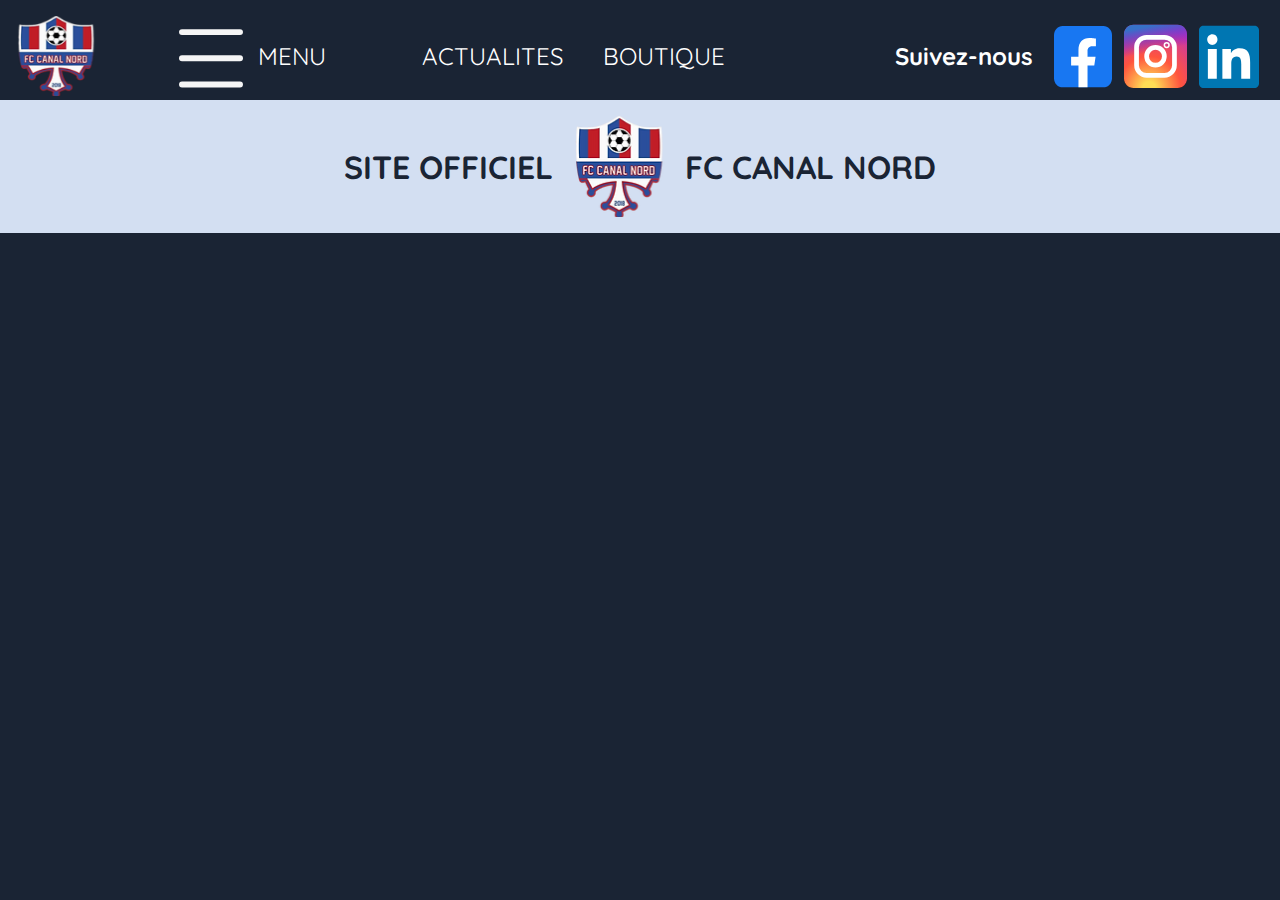
==== index.html @ 710f87f8 "page index" ====
<!DOCTYPE html>
<html lang="fr">
<head>
    <meta charset="UTF-8">
    <meta name="viewport" content="width=device-width, initial-scale=1.0">
    <title>FCCN</title>
    <link rel="stylesheet" href="style.css">
    <script src="./script.js" async></script>

    <!--liens police d'écriture-->
    <link rel="preconnect" href="https://fonts.googleapis.com">
    <link rel="preconnect" href="https://fonts.gstatic.com" crossorigin>
    <link href="https://fonts.googleapis.com/css2?family=Poppins:wght@200&family=Quicksand:wght@700&display=swap" rel="stylesheet">
</head>

<body>
    <header id="header">
        
            <div id="logo">
                <img src="images/logo.png" alt="logo" height="80px" width="80px">
            </div>

            <div class="burger">
                <!--icone burger-->
                <svg xmlns="http://www.w3.org/2000/svg" width="64" height="59" viewBox="0 0 64 59" fill="none">
                    <path d="M61 3.10204H3" stroke="#F5F5F5" stroke-width="5.9421" stroke-linecap="round"/>
                    <path d="M61 29.2917H3" stroke="#F5F5F5" stroke-width="5.9421" stroke-linecap="round"/>
                    <path d="M61 55.4814H3" stroke="#F5F5F5" stroke-width="5.9421" stroke-linecap="round"/>
                </svg>
            </div>
                
            <a id="menu" href="#">MENU</a>

            <a id="actualites" href="#">ACTUALITES</a>
            <a id="boutique" href="#">BOUTIQUE</a>

            
            <h2>Suivez-nous</h2>
                
                <div class="socialMedia">
                    <!--icone facebook-->
                    
                    <svg class="facebook" xmlns="http://www.w3.org/2000/svg" width="58" height="62" viewBox="0 0 58 62" fill="none">
                        <path d="M49.3 0H8.7C3.89512 0 0 4.12038 0 9.20312V52.151C0 57.2338 3.89512 61.3541 8.7 61.3541H49.3C54.1049 61.3541 58 57.2338 58 52.151V9.20312C58 4.12038 54.1049 0 49.3 0Z" fill="#1877F2"/>
                        <path d="M40.2828 39.5447L41.5742 30.6771H33.5312V24.9251C33.5312 22.5045 34.6527 20.1318 38.2551 20.1318H41.9141V12.5824C41.9141 12.5824 38.5949 11.9832 35.423 11.9832C28.7961 11.9832 24.4688 16.2253 24.4688 23.9185V30.6771H17.1055V39.5447H24.4688V61.3541H33.5312V39.5447H40.2828Z" fill="white"/>
                    </svg>
                    
                    <!--icone instagram-->
                    <svg class="instagram" xmlns="http://www.w3.org/2000/svg" width="63" height="64" viewBox="0 0 63 64" fill="none">
                        <path d="M53.55 0.645859H9.45C4.23091 0.645859 0 4.90055 0 10.149V54.4969C0 59.7453 4.23091 64 9.45 64H53.55C58.7691 64 63 59.7453 63 54.4969V10.149C63 4.90055 58.7691 0.645859 53.55 0.645859Z" fill="black"/>
                        <path d="M53.55 0.645859H9.45C4.23091 0.645859 0 4.90055 0 10.149V54.4969C0 59.7453 4.23091 64 9.45 64H53.55C58.7691 64 63 59.7453 63 54.4969V10.149C63 4.90055 58.7691 0.645859 53.55 0.645859Z" fill="url(#paint0_radial_194_64)"/>
                        <path d="M53.55 0.645859H9.45C4.23091 0.645859 0 4.90055 0 10.149V54.4969C0 59.7453 4.23091 64 9.45 64H53.55C58.7691 64 63 59.7453 63 54.4969V10.149C63 4.90055 58.7691 0.645859 53.55 0.645859Z" fill="url(#paint1_linear_194_64)"/>
                        <path d="M40.4824 13.2672H22.5176C17.0131 13.2672 12.5508 17.7546 12.5508 23.29V41.3558C12.5508 46.8913 17.0131 51.3787 22.5176 51.3787H40.4824C45.9869 51.3787 50.4492 46.8913 50.4492 41.3558V23.29C50.4492 17.7546 45.9869 13.2672 40.4824 13.2672Z" stroke="white" stroke-width="4.73137"/>
                        <path d="M31.4998 41.2321C36.3927 41.2321 40.3591 37.2433 40.3591 32.3229C40.3591 27.4025 36.3927 23.4138 31.4998 23.4138C26.6069 23.4138 22.6404 27.4025 22.6404 32.3229C22.6404 37.2433 26.6069 41.2321 31.4998 41.2321Z" stroke="white" stroke-width="4.73137"/>
                        <path d="M42.697 21.8045C43.1048 21.8045 43.4353 21.4722 43.4353 21.0621C43.4353 20.6521 43.1048 20.3197 42.697 20.3197C42.2893 20.3197 41.9587 20.6521 41.9587 21.0621C41.9587 21.4722 42.2893 21.8045 42.697 21.8045Z" stroke="white" stroke-width="4.73137"/>
                        <defs>
                        <radialGradient id="paint0_radial_194_64" cx="0" cy="0" r="1" gradientUnits="userSpaceOnUse" gradientTransform="translate(25.2 64) scale(63 63.3541)">
                            <stop offset="0.1" stop-color="#FFDD55"/>
                            <stop offset="0.5" stop-color="#FF543E"/>
                            <stop offset="1" stop-color="#C837AB"/>
                        </radialGradient>
                        <linearGradient id="paint1_linear_194_64" x1="0" y1="0.645859" x2="12.7365" y2="63.9725" gradientUnits="userSpaceOnUse">
                            <stop offset="0.1" stop-color="#3771C8"/>
                            <stop offset="0.5" stop-color="#6600FF" stop-opacity="0"/>
                        </linearGradient>
                        </defs>
                    </svg>
                    <!--icone linkedin-->
                    <svg class="linkedin" xmlns="http://www.w3.org/2000/svg" width="60" height="63" viewBox="0 0 60 63" fill="none">
                        <path d="M55.5738 0.646095H4.42623C3.26573 0.633821 2.14794 1.10048 1.31813 1.94368C0.488316 2.78688 0.0142678 3.93774 0 5.14374V58.5123C0.0168481 59.7166 0.49203 60.8648 1.32156 61.7058C2.15109 62.5468 3.26741 63.0121 4.42623 62.9998H55.5738C56.7343 63.0093 57.8514 62.5411 58.6808 61.6974C59.5101 60.8536 59.9844 59.703 60 58.497V5.1284C59.9793 3.92594 59.5028 2.78057 58.6739 1.94124C57.8451 1.10191 56.731 0.636475 55.5738 0.646095Z" fill="#0076B2"/>
                        <path d="M8.88203 24.0187H17.7886V53.8003H8.88203V24.0187ZM13.3378 9.19694C14.3593 9.19694 15.3579 9.51181 16.2072 10.1017C17.0565 10.6916 17.7184 11.5301 18.1091 12.511C18.4998 13.4918 18.6018 14.5711 18.4021 15.6123C18.2025 16.6534 17.7102 17.6096 16.9875 18.3599C16.2648 19.1103 15.3442 19.621 14.3422 19.8275C13.3402 20.0339 12.3017 19.9269 11.3582 19.52C10.4147 19.113 9.60855 18.4244 9.04172 17.5412C8.47489 16.658 8.17286 15.6199 8.17383 14.5583C8.17513 13.1359 8.71976 11.7723 9.68805 10.7669C10.6563 9.76163 11.9691 9.19694 13.3378 9.19694Z" fill="white"/>
                        <path d="M23.3752 24.0187H31.9129V28.1075H32.031C33.2211 25.7667 36.1228 23.2981 40.4556 23.2981C49.4752 23.2776 51.1474 29.4466 51.1474 37.4452V53.8003H42.2408V39.3107C42.2408 35.8608 42.1818 31.4194 37.613 31.4194C33.0441 31.4194 32.267 35.181 32.267 39.0858V53.8003H23.3752V24.0187Z" fill="white"/>
                    </svg>
                </div>
        
    </header>

    <section class="banniere">
        <h1>SITE OFFICIEL</h1>
        <img src="images/logo.png" alt="logo">
        <h1>FC CANAL NORD</h1>
    </section>
    <!-- <section>
        <div class="banniere">
            <h2>SITE OFFICIEL</h2>
            <img src="images/logo.png" alt="logo">
            <h2>FC CANAL NORD</h2>
        </div>
    </section>

    <main>
        <section class="carrousel">
            <img src="images/carrousel.png" alt="carrousel">
        </section>

        <p>
            Lorem, ipsum dolor sit amet consectetur adipisicing elit. Necessitatibus optio illo animi similique neque magni ut atque qui illum unde harum, in explicabo sequi quae assumenda quibusdam iure ea suscipit? Lorem ipsum dolor, sit amet consectetur adipisicing elit. Quae explicabo aspernatur numquam hic perspiciatis possimus dolore dolorum excepturi, rerum deserunt labore illum fugit quis eum, officiis praesentium adipisci? Praesentium, dolores!
        </p>

    </main>

    <section class="sponsor">
        <img src="images/sponsor.png" alt="logo sponsor">
        <img src="images/sponsor2.png" alt="logo sponsor">
        <img src="images/sponsor3.png" alt="logo sponsor">
    </section>
    
    <footer id="footer">
        <ul>
            <li>Contact</li>
            <li>Mentions légales</li>
            <li>Documents officiels</li>
            <li>Gestion des cookies</li>
        </ul>

    </footer> -->
</body>
</html>
---- style.css ----
body{
    display: grid;
    margin: 0;
    padding: 0;
    background-color: #1a2434;
    font-family: Quicksand;
    color: white;
    width: 100pw;
    height: 100pw;

}

/* Mise en page header*/
header{
    display: grid;
    grid-template-rows: auto;
    grid-template-columns: 33vw 33vw 33vw;
}

.socialMedia{
    grid-column: 3;
    grid-row :1;
    justify-self: end;
    padding-top: 15px;
    padding-right: 8px;
    align-self: center;
}

.facebook, .instagram{
    margin-right: 8px;
}

h2{
    grid-column: 3;
    grid-row: 1;
    align-self: center;
    padding-left: 50px;
    padding-top: 0.5em;
}

#logo{
    grid-column: 1;
    grid-row: 1;
    margin-top: 1em;
    margin-left: 1em;
    
}

.burger{
    grid-column: 1;
    grid-row: 1;
    justify-self: center;
    align-self: center;
    margin-top: 20px;
}

#actualites, #boutique{
    grid-column: 2;
    grid-row: 1;
}

#menu{
    grid-column: 1;
    grid-row: 1;
    justify-self: end;
    align-self: center;
    margin-right: 4em;
    padding-top: 0.5em;
}

a{
    font-size: 1.5em;
    color: white;
    text-decoration: none;
}

#actualites{
    justify-self: start;
    align-self: center;
    padding-top: 0.5em;
}

#boutique{
    justify-self: center;
    align-self: center;
    padding-top: 0.5em;
    padding-left: 2.5em;
}

a:hover{
    text-decoration: underline;
}

.banniere{
    display: flex;
   background-color: #D3DFF2;
   color: #1a2434;
   justify-content: center;
   padding: 1em;
   align-items: center;
   gap: 20px;
}
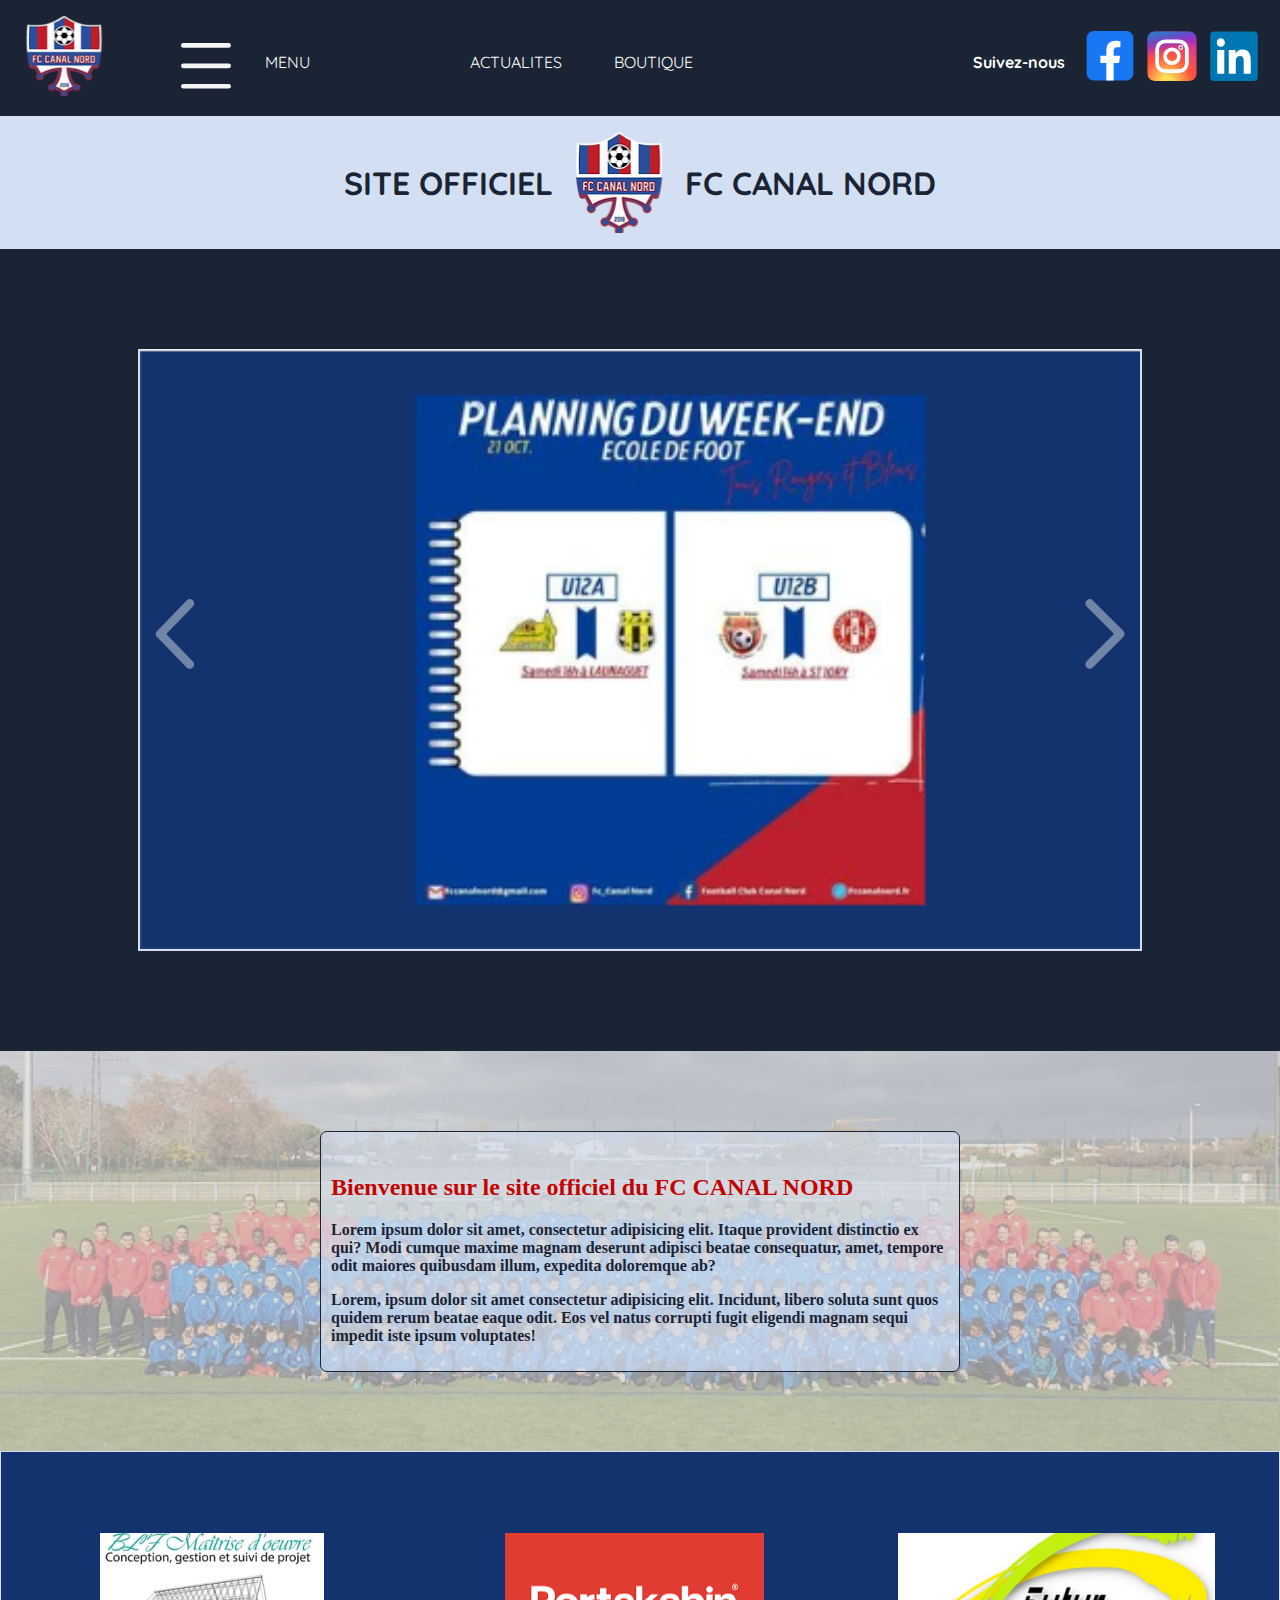
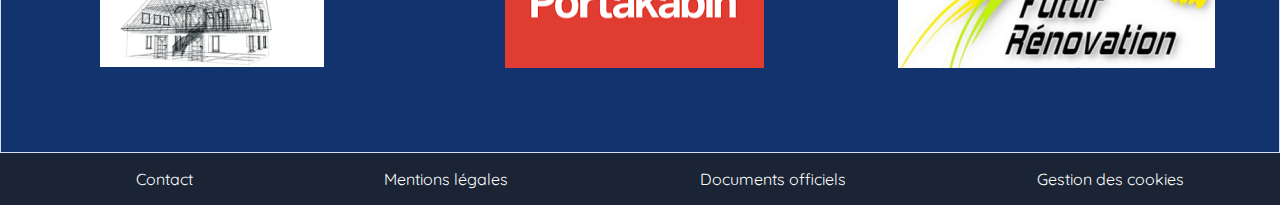
==== commit 85354861: "code front JS" ====
--- a/index.html
+++ b/index.html
@@ -22,31 +22,70 @@
 
             <div class="burger">
                 <!--icone burger-->
-                <svg xmlns="http://www.w3.org/2000/svg" width="64" height="59" viewBox="0 0 64 59" fill="none">
-                    <path d="M61 3.10204H3" stroke="#F5F5F5" stroke-width="5.9421" stroke-linecap="round"/>
-                    <path d="M61 29.2917H3" stroke="#F5F5F5" stroke-width="5.9421" stroke-linecap="round"/>
-                    <path d="M61 55.4814H3" stroke="#F5F5F5" stroke-width="5.9421" stroke-linecap="round"/>
-                </svg>
+                <label class="menu-label" for="menu-cb">
+                    <svg xmlns="http://www.w3.org/2000/svg" width="50" height="50" viewBox="0 0 64 59" fill="none">
+                        <path d="M61 3.10204H3" stroke="#F5F5F5" stroke-width="5.9421" stroke-linecap="round"/>
+                        <path d="M61 29.2917H3" stroke="#F5F5F5" stroke-width="5.9421" stroke-linecap="round"/>
+                        <path d="M61 55.4814H3" stroke="#F5F5F5" stroke-width="5.9421" stroke-linecap="round"/>
+                    </svg>
+                </label>
+                <input id="menu-cb" class="menu-cb" type="checkbox">
+            
+                <nav class="menu-nav">
+                    <button id="bt"><svg xmlns="http://www.w3.org/2000/svg" width="40" height="40" viewBox="0 0 206 206" fill="none">
+                        <path d="M13 13L192.837 192.837M13 192.837L192.837 13" stroke="#1A2434" stroke-width="25.691" stroke-linecap="round" stroke-linejoin="round"/>
+                        </svg></button>
+                    <div class="club">
+                        <ul>
+                            <li class="menu-item">LE CLUB</li>
+                            <li class="menu-item"><a class="menu-link" href="#">A propos</a></li>
+                            <li class="menu-item"><a class="menu-link" href="#">Comité directeur</a></li>
+                            <li class="menu-item"><a class="menu-link" href="#">Nos partenaires</a></li>
+                            <li class="menu-item"><a class="menu-link" href="#">Devenir partenaire</a></li>
+                        </ul>
+                    </div>
+                    <div class="equipes">
+                        <ul>
+                            <li class="menu-item">LES EQUIPES</li>
+                            <li class="menu-item"><a class="menu-link" href="#">Ecole de Football</a></li>
+                            <li class="menu-item"><a class="menu-link" href="#">Pré-Formation</a></li>
+                            <li class="menu-item"><a class="menu-link" href="#">Séniors</a></li>
+                            <li class="menu-item"><a class="menu-link" href="#">Féminines</a></li>
+                        </ul>
+                    </div>
+                    <div class="infos">
+                        <ul>
+                            <li class="menu-item">INFOS PRATIQUES</li>
+                            <li class="menu-item"><a class="menu-link" href="#">Tarifs des licences</a></li>
+                            <li class="menu-item"><a class="menu-link" href="#">Planning des entraînements</a></li>
+                            <li class="menu-item"><a class="menu-link" href="#">Contact</a></li>
+                            <li class="menu-item"><a class="menu-link" href="#">Demande d'essai</a></li>
+                        </ul>
+                    </div>
+            
+                </nav>        
             </div>
+
+           
                 
             <a id="menu" href="#">MENU</a>
 
             <a id="actualites" href="#">ACTUALITES</a>
-            <a id="boutique" href="#">BOUTIQUE</a>
+            <a id="boutique" href="https://app.grinta.eu/fc-canal-nord-1/products?collection=official">BOUTIQUE</a>
 
             
             <h2>Suivez-nous</h2>
                 
                 <div class="socialMedia">
                     <!--icone facebook-->
-                    
-                    <svg class="facebook" xmlns="http://www.w3.org/2000/svg" width="58" height="62" viewBox="0 0 58 62" fill="none">
+                    <a href="https://www.facebook.com/people/Football-Club-Canal-Nord/100057223128364/"><svg class="facebook" xmlns="http://www.w3.org/2000/svg" width="50" height="50" viewBox="0 0 58 62" fill="none">
                         <path d="M49.3 0H8.7C3.89512 0 0 4.12038 0 9.20312V52.151C0 57.2338 3.89512 61.3541 8.7 61.3541H49.3C54.1049 61.3541 58 57.2338 58 52.151V9.20312C58 4.12038 54.1049 0 49.3 0Z" fill="#1877F2"/>
                         <path d="M40.2828 39.5447L41.5742 30.6771H33.5312V24.9251C33.5312 22.5045 34.6527 20.1318 38.2551 20.1318H41.9141V12.5824C41.9141 12.5824 38.5949 11.9832 35.423 11.9832C28.7961 11.9832 24.4688 16.2253 24.4688 23.9185V30.6771H17.1055V39.5447H24.4688V61.3541H33.5312V39.5447H40.2828Z" fill="white"/>
                     </svg>
+                    </a>
                     
                     <!--icone instagram-->
-                    <svg class="instagram" xmlns="http://www.w3.org/2000/svg" width="63" height="64" viewBox="0 0 63 64" fill="none">
+                    <a href="https://www.instagram.com/fc_canalnord/"><svg class="instagram" xmlns="http://www.w3.org/2000/svg" width="50" height="50" viewBox="0 0 63 64" fill="none">
                         <path d="M53.55 0.645859H9.45C4.23091 0.645859 0 4.90055 0 10.149V54.4969C0 59.7453 4.23091 64 9.45 64H53.55C58.7691 64 63 59.7453 63 54.4969V10.149C63 4.90055 58.7691 0.645859 53.55 0.645859Z" fill="black"/>
                         <path d="M53.55 0.645859H9.45C4.23091 0.645859 0 4.90055 0 10.149V54.4969C0 59.7453 4.23091 64 9.45 64H53.55C58.7691 64 63 59.7453 63 54.4969V10.149C63 4.90055 58.7691 0.645859 53.55 0.645859Z" fill="url(#paint0_radial_194_64)"/>
                         <path d="M53.55 0.645859H9.45C4.23091 0.645859 0 4.90055 0 10.149V54.4969C0 59.7453 4.23091 64 9.45 64H53.55C58.7691 64 63 59.7453 63 54.4969V10.149C63 4.90055 58.7691 0.645859 53.55 0.645859Z" fill="url(#paint1_linear_194_64)"/>
@@ -65,14 +104,17 @@
                         </linearGradient>
                         </defs>
                     </svg>
+                    </a>
                     <!--icone linkedin-->
-                    <svg class="linkedin" xmlns="http://www.w3.org/2000/svg" width="60" height="63" viewBox="0 0 60 63" fill="none">
+                    <a href="https://www.linkedin.com/company/footballclubcanalnord/about/"><svg class="linkedin" xmlns="http://www.w3.org/2000/svg" width="50" height="50" viewBox="0 0 60 63" fill="none">
                         <path d="M55.5738 0.646095H4.42623C3.26573 0.633821 2.14794 1.10048 1.31813 1.94368C0.488316 2.78688 0.0142678 3.93774 0 5.14374V58.5123C0.0168481 59.7166 0.49203 60.8648 1.32156 61.7058C2.15109 62.5468 3.26741 63.0121 4.42623 62.9998H55.5738C56.7343 63.0093 57.8514 62.5411 58.6808 61.6974C59.5101 60.8536 59.9844 59.703 60 58.497V5.1284C59.9793 3.92594 59.5028 2.78057 58.6739 1.94124C57.8451 1.10191 56.731 0.636475 55.5738 0.646095Z" fill="#0076B2"/>
                         <path d="M8.88203 24.0187H17.7886V53.8003H8.88203V24.0187ZM13.3378 9.19694C14.3593 9.19694 15.3579 9.51181 16.2072 10.1017C17.0565 10.6916 17.7184 11.5301 18.1091 12.511C18.4998 13.4918 18.6018 14.5711 18.4021 15.6123C18.2025 16.6534 17.7102 17.6096 16.9875 18.3599C16.2648 19.1103 15.3442 19.621 14.3422 19.8275C13.3402 20.0339 12.3017 19.9269 11.3582 19.52C10.4147 19.113 9.60855 18.4244 9.04172 17.5412C8.47489 16.658 8.17286 15.6199 8.17383 14.5583C8.17513 13.1359 8.71976 11.7723 9.68805 10.7669C10.6563 9.76163 11.9691 9.19694 13.3378 9.19694Z" fill="white"/>
                         <path d="M23.3752 24.0187H31.9129V28.1075H32.031C33.2211 25.7667 36.1228 23.2981 40.4556 23.2981C49.4752 23.2776 51.1474 29.4466 51.1474 37.4452V53.8003H42.2408V39.3107C42.2408 35.8608 42.1818 31.4194 37.613 31.4194C33.0441 31.4194 32.267 35.181 32.267 39.0858V53.8003H23.3752V24.0187Z" fill="white"/>
                     </svg>
-                </div>
-        
+                    </a>
+                </div>   
+                
+                
     </header>
 
     <section class="banniere">
@@ -80,39 +122,64 @@
         <img src="images/logo.png" alt="logo">
         <h1>FC CANAL NORD</h1>
     </section>
-    <!-- <section>
-        <div class="banniere">
-            <h2>SITE OFFICIEL</h2>
-            <img src="images/logo.png" alt="logo">
-            <h2>FC CANAL NORD</h2>
-        </div>
-    </section>
 
     <main>
-        <section class="carrousel">
-            <img src="images/carrousel.png" alt="carrousel">
+        <div id="carrousel">
+            <div id="container">
+
+            </div>
+
+            <svg class="bouton" id="droit" xmlns="http://www.w3.org/2000/svg" width="70" height="70" viewBox="0 0 159 282" fill="none">
+                <path d="M18 18L140.779 140.779L18 263.559" stroke="#fff" stroke-width="35.0799" stroke-linecap="round" stroke-linejoin="round"/>
+            </svg>
+            <svg class="bouton" id="gauche" xmlns="http://www.w3.org/2000/svg" width="70" height="70" viewBox="0 0 155 282" fill="none">
+                <path d="M137 18L18 140.779L137 263.559" stroke="#fff" stroke-width="35.0799" stroke-linecap="round" stroke-linejoin="round"/>
+            </svg>
+
+        </div>
+
+        <section class="fond">
+            <div id="presentation">
+                <div class="presentation">
+                    <h2 class="titre">Bienvenue sur le site officiel du FC CANAL NORD</h2>
+                    <p class="texte">Lorem ipsum dolor sit amet, consectetur adipisicing elit. Itaque provident distinctio ex qui? Modi cumque maxime magnam deserunt adipisci beatae consequatur, amet, tempore odit maiores quibusdam illum, expedita doloremque ab?</p> 
+                    <p class="texte">Lorem, ipsum dolor sit amet consectetur adipisicing elit. Incidunt, libero soluta sunt quos quidem rerum beatae eaque odit. Eos vel natus corrupti fugit eligendi magnam sequi impedit iste ipsum voluptates!
+                    </p>
+                </div>
+            </div>
         </section>
 
-        <p>
-            Lorem, ipsum dolor sit amet consectetur adipisicing elit. Necessitatibus optio illo animi similique neque magni ut atque qui illum unde harum, in explicabo sequi quae assumenda quibusdam iure ea suscipit? Lorem ipsum dolor, sit amet consectetur adipisicing elit. Quae explicabo aspernatur numquam hic perspiciatis possimus dolore dolorum excepturi, rerum deserunt labore illum fugit quis eum, officiis praesentium adipisci? Praesentium, dolores!
-        </p>
-
+        
+        
     </main>
 
-    <section class="sponsor">
-        <img src="images/sponsor.png" alt="logo sponsor">
-        <img src="images/sponsor2.png" alt="logo sponsor">
-        <img src="images/sponsor3.png" alt="logo sponsor">
+    <section id="sponsor">
+        <div class="sponsor">
+            <img class="img" src="images/sponsor.png" alt="logo sponsor">
+        </div>
+        <div class="sponsor">
+            <img class="img" src="images/sponsor2.png" alt="logo sponsor">
+        </div>
+        <div class="sponsor">
+            <img class="img" src="images/sponsor3.png" alt="logo sponsor">
+        </div>
+        
     </section>
     
+
+
+    
+
+   
+    
     <footer id="footer">
-        <ul>
-            <li>Contact</li>
-            <li>Mentions légales</li>
-            <li>Documents officiels</li>
-            <li>Gestion des cookies</li>
+        <ul class="footer">
+            <li><a href="#">Contact</a></li>
+            <li><a href="#">Mentions légales</a></li>
+            <li><a href="#">Documents officiels</a></li>
+            <li><a href="#">Gestion des cookies</a></li>
         </ul>
 
-    </footer> -->
+    </footer> 
 </body>
 </html>--- a/style.css
+++ b/style.css
@@ -1,13 +1,10 @@
 body{
-    display: grid;
+    /*display: grid;*/
     margin: 0;
     padding: 0;
     background-color: #1a2434;
     font-family: Quicksand;
     color: white;
-    width: 100pw;
-    height: 100pw;
-
 }
 
 /* Mise en page header*/
@@ -21,7 +18,6 @@
     grid-column: 3;
     grid-row :1;
     justify-self: end;
-    padding-top: 15px;
     padding-right: 8px;
     align-self: center;
 }
@@ -34,15 +30,17 @@
     grid-column: 3;
     grid-row: 1;
     align-self: center;
-    padding-left: 50px;
-    padding-top: 0.5em;
+    padding-left: 8em;
+    padding-top: 0.5em;
+    font-size: 1em;
 }
 
 #logo{
     grid-column: 1;
     grid-row: 1;
     margin-top: 1em;
-    margin-left: 1em;
+    margin-left: 1.5em;
+    padding-bottom: 1em;
     
 }
 
@@ -54,30 +52,49 @@
     margin-top: 20px;
 }
 
+svg{
+    transition: .1s;
+}
+svg:hover{
+    transform: scale(1.2);
+}
+
+.menu-cb{
+    appearance: none;
+}
+
+
+
+#menu{
+    grid-column: 1;
+    grid-row: 1;
+    justify-self: end;
+    align-self: center;
+    margin-right: 7em;
+    padding-top: 0.5em;
+}
+
+a{
+    font-size: 1em;
+    color: white;
+    text-decoration: none;
+    transition: .1s;
+}
+a:hover{
+    text-decoration: underline;
+    transform: scale(1.2);
+}
+
 #actualites, #boutique{
     grid-column: 2;
     grid-row: 1;
 }
 
-#menu{
-    grid-column: 1;
-    grid-row: 1;
-    justify-self: end;
-    align-self: center;
-    margin-right: 4em;
-    padding-top: 0.5em;
-}
-
-a{
-    font-size: 1.5em;
-    color: white;
-    text-decoration: none;
-}
-
 #actualites{
     justify-self: start;
     align-self: center;
     padding-top: 0.5em;
+    padding-left: 3em;
 }
 
 #boutique{
@@ -87,10 +104,58 @@
     padding-left: 2.5em;
 }
 
-a:hover{
-    text-decoration: underline;
-}
-
+/*Mise en page menu-nav*/
+ul{
+    list-style-type: none;
+}
+
+.menu-nav{
+    position: absolute;
+    top: 8em;
+    left: 0;
+    display: flex;
+    justify-content: space-around;
+    background-color:#D3DFF2;
+    color: #1a2434;
+    width: 100%;
+    transform: translateX(100%);
+    z-index: 3;
+}
+.menu-item{
+    padding: 1em;
+    color: #1a2434;
+}
+.menu-link{
+    color: #1a2434;
+}
+li{
+    transition: .1s;
+}
+li:hover{
+    transform: scale(1.1);
+}
+
+.menu-cb:checked ~ .menu-nav{
+    transform: translateX(0);
+    
+}
+
+#bt{
+    display: flex;
+    justify-content: center;
+    width: 40px;
+    height: 40px;
+    background-color: #D3DFF2;
+    border-style: none;
+    transition: .1s;
+    margin-top: 2em;
+}
+#bt:hover{
+    transform: scale(1.5);
+}
+
+
+/* Mise en page bannière*/
 .banniere{
     display: flex;
    background-color: #D3DFF2;
@@ -99,4 +164,126 @@
    padding: 1em;
    align-items: center;
    gap: 20px;
-}
+   
+}
+
+/* Carrousel*/
+main{
+    display: flex;
+    justify-content: center;
+    align-items: center;
+    flex-direction: column;
+    z-index: 2;
+}
+
+#carrousel{
+    width: 1000px;
+    height: 600px;
+    border-left: solid #D3DFF2 2px;
+    border-right: solid #D3DFF2 2px;
+    border-bottom: solid #D3DFF2 2px;
+    margin-top: 100px;
+    position: relative;
+    overflow: hidden;
+}
+
+#container{
+    width: 1000px;
+    height: 600px;
+}
+
+.photo{
+    width: 1000px;
+    height: 600px;
+    margin: 0;
+    display:inline-block; /* Reste sur la même ligne*/
+    background-size: cover;
+}
+
+.bouton{
+    position: absolute;
+    width: 70px;
+    cursor: pointer;
+    top: 250px;
+    
+}
+
+#droit{
+    right: 0;
+    opacity: 0.4;
+}
+#droit:hover{
+    opacity: 1;
+}
+#gauche{
+    opacity: 0.4;
+}
+#gauche:hover{
+    opacity: 1;
+}
+
+/* Mise en page présentation*/
+.fond{
+    display: grid;
+    grid-template-rows: auto;
+    grid-template-columns: 25vw 50vw 25vw;
+    background: url(images/imageFond.png), lightgray 50% / cover no-repeat;
+    margin-top: 100px;
+    /*margin-bottom: 100px;*/
+}
+#presentation{
+    grid-column: 2;
+    grid-row: 1;
+    height: 400px;
+    width: auto;
+    color: #1a2434;
+    font-family: 'Tahoma, Geneva, Verdana, sans-serif'; 
+    font-weight: 700;
+}
+.presentation{
+    background-color: rgba(211, 223, 242, 0.60);
+    padding: 10px;
+    margin-top: 80px;
+    border:solid #1a2434 0.5px ;
+    border-radius: 7px;
+}
+.titre{
+    color: #C30404;
+    font-size: 1.5em;
+    padding-left: 0;
+    
+}
+
+/* Sponsor*/
+#sponsor{
+    display: grid;
+    grid-template-columns: 33vw 33vw 33vw;
+    grid-template-rows: auto;
+    background-color: #13336E;
+    background-size: cover;
+    border: solid #D3DFF2 0.5px;
+    height: 300px;
+    width: auto;
+
+}
+.sponsor{
+    justify-self: center;
+    align-self: center;
+}
+
+/* Footer*/
+#footer{
+    display: grid;
+    grid-template-columns: 100vw;
+    grid-template-rows: auto;  
+    text-align: center;
+    
+}
+
+.footer li{
+    display: inline;
+}
+.footer{
+    display: flex;
+    justify-content: space-around;
+}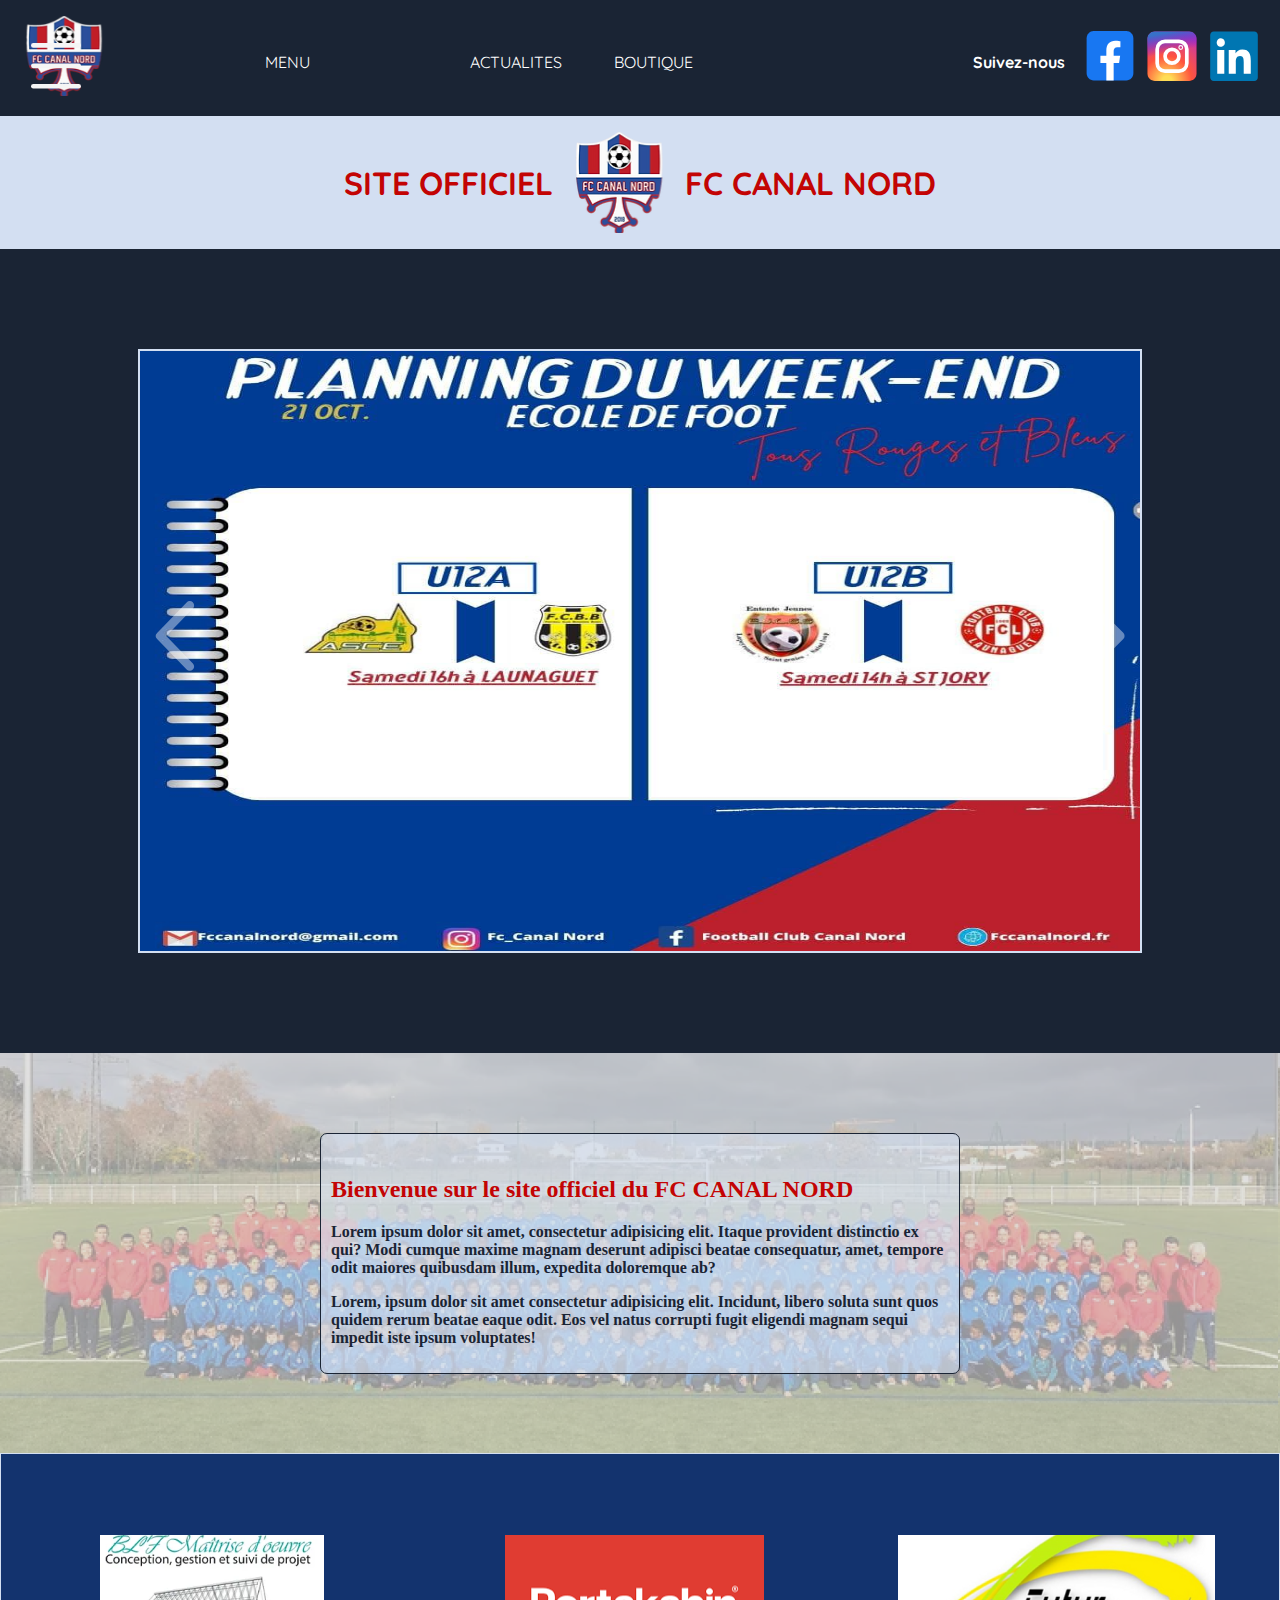
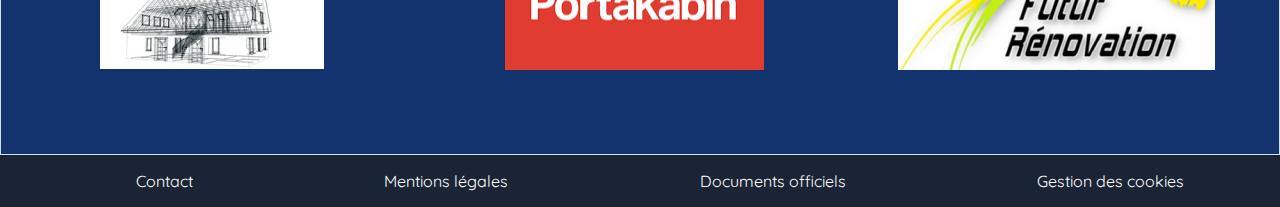
==== commit 6638c468: "formulaire" ====
--- a/index.html
+++ b/index.html
@@ -17,7 +17,7 @@
     <header id="header">
         
             <div id="logo">
-                <img src="images/logo.png" alt="logo" height="80px" width="80px">
+                <img src="images/logo.png" alt="logo" height="80vh" width="80vw">
             </div>
 
             <div class="burger">
@@ -59,21 +59,19 @@
                             <li class="menu-item"><a class="menu-link" href="#">Tarifs des licences</a></li>
                             <li class="menu-item"><a class="menu-link" href="#">Planning des entraînements</a></li>
                             <li class="menu-item"><a class="menu-link" href="#">Contact</a></li>
-                            <li class="menu-item"><a class="menu-link" href="#">Demande d'essai</a></li>
+                            <li class="menu-item"><a class="menu-link" href="demandeEssai.html">Demande d'essai</a></li>
                         </ul>
                     </div>
             
                 </nav>        
             </div>
+        
 
-           
-                
             <a id="menu" href="#">MENU</a>
 
             <a id="actualites" href="#">ACTUALITES</a>
             <a id="boutique" href="https://app.grinta.eu/fc-canal-nord-1/products?collection=official">BOUTIQUE</a>
-
-            
+           
             <h2>Suivez-nous</h2>
                 
                 <div class="socialMedia">
@@ -112,11 +110,10 @@
                         <path d="M23.3752 24.0187H31.9129V28.1075H32.031C33.2211 25.7667 36.1228 23.2981 40.4556 23.2981C49.4752 23.2776 51.1474 29.4466 51.1474 37.4452V53.8003H42.2408V39.3107C42.2408 35.8608 42.1818 31.4194 37.613 31.4194C33.0441 31.4194 32.267 35.181 32.267 39.0858V53.8003H23.3752V24.0187Z" fill="white"/>
                     </svg>
                     </a>
-                </div>   
-                
-                
+                </div>              
     </header>
 
+  
     <section class="banniere">
         <h1>SITE OFFICIEL</h1>
         <img src="images/logo.png" alt="logo">
@@ -164,13 +161,7 @@
             <img class="img" src="images/sponsor3.png" alt="logo sponsor">
         </div>
         
-    </section>
-    
-
-
-    
-
-   
+    </section> 
     
     <footer id="footer">
         <ul class="footer">
--- a/style.css
+++ b/style.css
@@ -12,6 +12,7 @@
     display: grid;
     grid-template-rows: auto;
     grid-template-columns: 33vw 33vw 33vw;
+    z-index: 4000;
 }
 
 .socialMedia{
@@ -42,6 +43,7 @@
     margin-left: 1.5em;
     padding-bottom: 1em;
     
+    
 }
 
 .burger{
@@ -50,6 +52,7 @@
     justify-self: center;
     align-self: center;
     margin-top: 20px;
+    z-index: 4;
 }
 
 svg{
@@ -62,7 +65,9 @@
 .menu-cb{
     appearance: none;
 }
-
+.menu-label{
+    cursor: pointer;
+}
 
 
 #menu{
@@ -118,8 +123,9 @@
     background-color:#D3DFF2;
     color: #1a2434;
     width: 100%;
-    transform: translateX(100%);
-    z-index: 3;
+    transform: translateX(-100vw);
+    /*z-index: 3;*/
+    transition: all 1.5s ease-in-out;
 }
 .menu-item{
     padding: 1em;
@@ -152,6 +158,7 @@
 }
 #bt:hover{
     transform: scale(1.5);
+    cursor: pointer;
 }
 
 
@@ -179,9 +186,7 @@
 #carrousel{
     width: 1000px;
     height: 600px;
-    border-left: solid #D3DFF2 2px;
-    border-right: solid #D3DFF2 2px;
-    border-bottom: solid #D3DFF2 2px;
+    border: solid #D3DFF2 2px;
     margin-top: 100px;
     position: relative;
     overflow: hidden;
@@ -229,7 +234,7 @@
     grid-template-columns: 25vw 50vw 25vw;
     background: url(images/imageFond.png), lightgray 50% / cover no-repeat;
     margin-top: 100px;
-    /*margin-bottom: 100px;*/
+    
 }
 #presentation{
     grid-column: 2;
@@ -286,4 +291,43 @@
 .footer{
     display: flex;
     justify-content: space-around;
+}
+
+/* Demande d'essai*/
+/*.background{
+    margin-top: 20vh;
+    height: 200vh;
+    /*background: url(/images/bg1.png), lightgray 50% / cover no-repeat;
+    background: url(images/bg1.jpg);
+    opacity: 0.5;
+    background-repeat: no-repeat;
+    align-items: center;
+
+}*/
+h1{
+    text-align: center;
+    color: #C30404;
+    font-size: 2 em;
+    grid-column: 2;
+}
+
+#form{
+    display: grid;
+    grid-template-columns: 25vw 50vw 25vw;
+    grid-template-rows: repeat();
+}
+
+p{
+    grid-column: 2;
+    grid-row: 2;
+}
+
+#formulaire{
+    grid-column: 2;
+    grid-row: 3;
+}
+
+input{
+    
+    width: 300px;
 }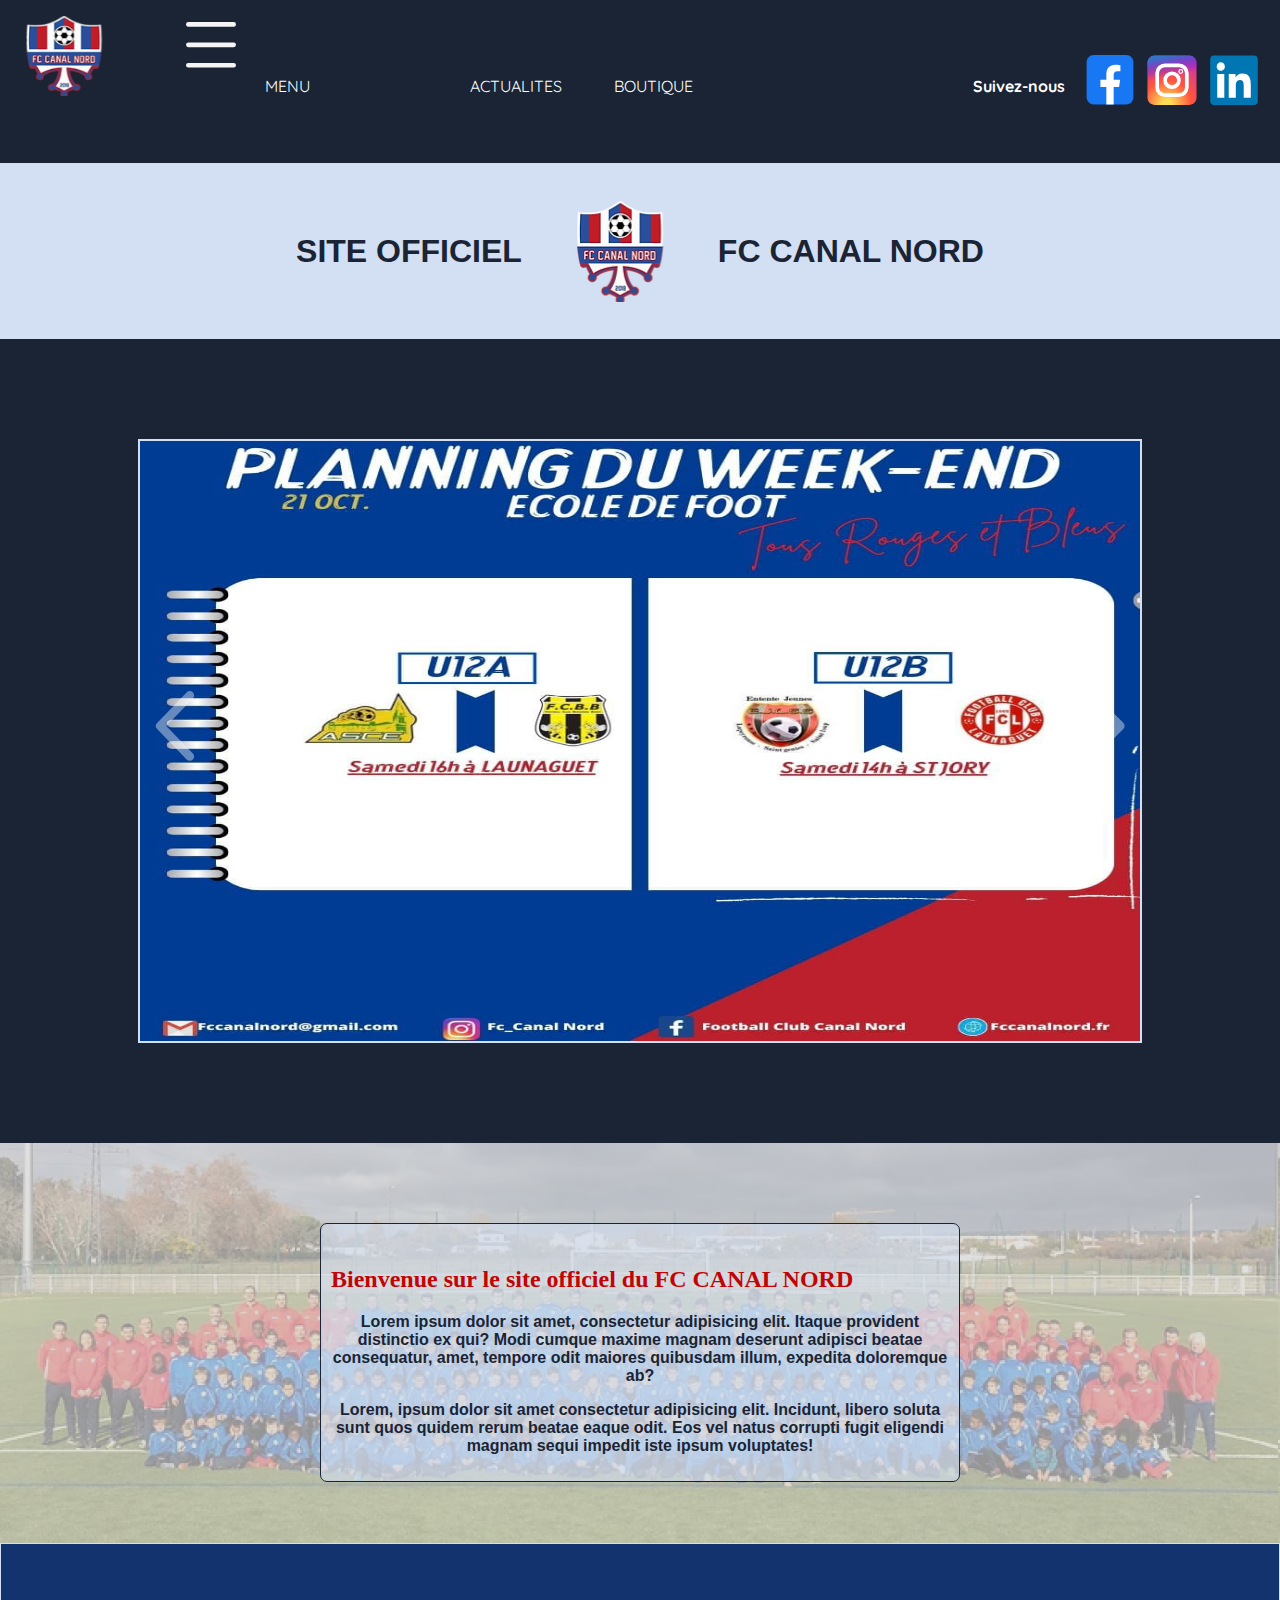
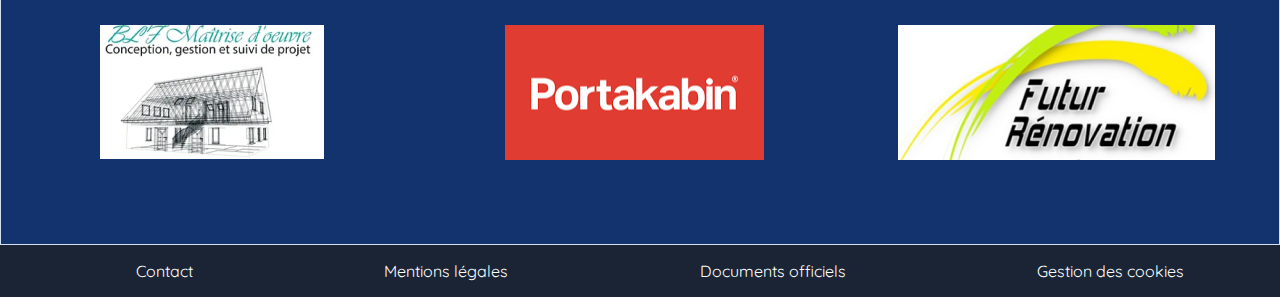
==== commit 96a4867d: "maj" ====
--- a/index.html
+++ b/index.html
@@ -115,9 +115,9 @@
 
   
     <section class="banniere">
-        <h1>SITE OFFICIEL</h1>
+        <h1 class="banniere">SITE OFFICIEL</h1>
         <img src="images/logo.png" alt="logo">
-        <h1>FC CANAL NORD</h1>
+        <h1 class="banniere">FC CANAL NORD</h1>
     </section>
 
     <main>
--- a/style.css
+++ b/style.css
@@ -67,6 +67,9 @@
 }
 .menu-label{
     cursor: pointer;
+    display: grid;
+    align-content: center;
+    justify-content: center;
 }
 
 
@@ -309,25 +312,52 @@
     color: #C30404;
     font-size: 2 em;
     grid-column: 2;
+    font-family: Tahoma, Geneva, Verdana, sans-serif;
 }
 
 #form{
     display: grid;
     grid-template-columns: 25vw 50vw 25vw;
     grid-template-rows: repeat();
+    margin-top: 5em;
 }
 
 p{
     grid-column: 2;
     grid-row: 2;
+    font-family: 'Segoe UI', Tahoma, Geneva, Verdana, sans-serif;
+    text-align: center;
 }
 
 #formulaire{
     grid-column: 2;
     grid-row: 3;
+    background: rgba(26,36,52,0.5);
+    margin-top: 5em;
+    margin-bottom: 5em;
 }
 
 input{
-    
-    width: 300px;
+    width: 20vw;
+    height: 4vh;
+    margin: 2em;
+}
+
+button{
+    font-family: Quicksand;
+    background-color: #C30404;
+    color: white;
+    border: solid white 1px;
+    border-radius: 3px;
+    height: 5vh;
+    width: 10vw;
+    cursor: pointer;
+    margin: 1em;
+}
+
+#message{
+    width: 45vw;
+    height: 20vh;
+    margin: 1em;
+
 }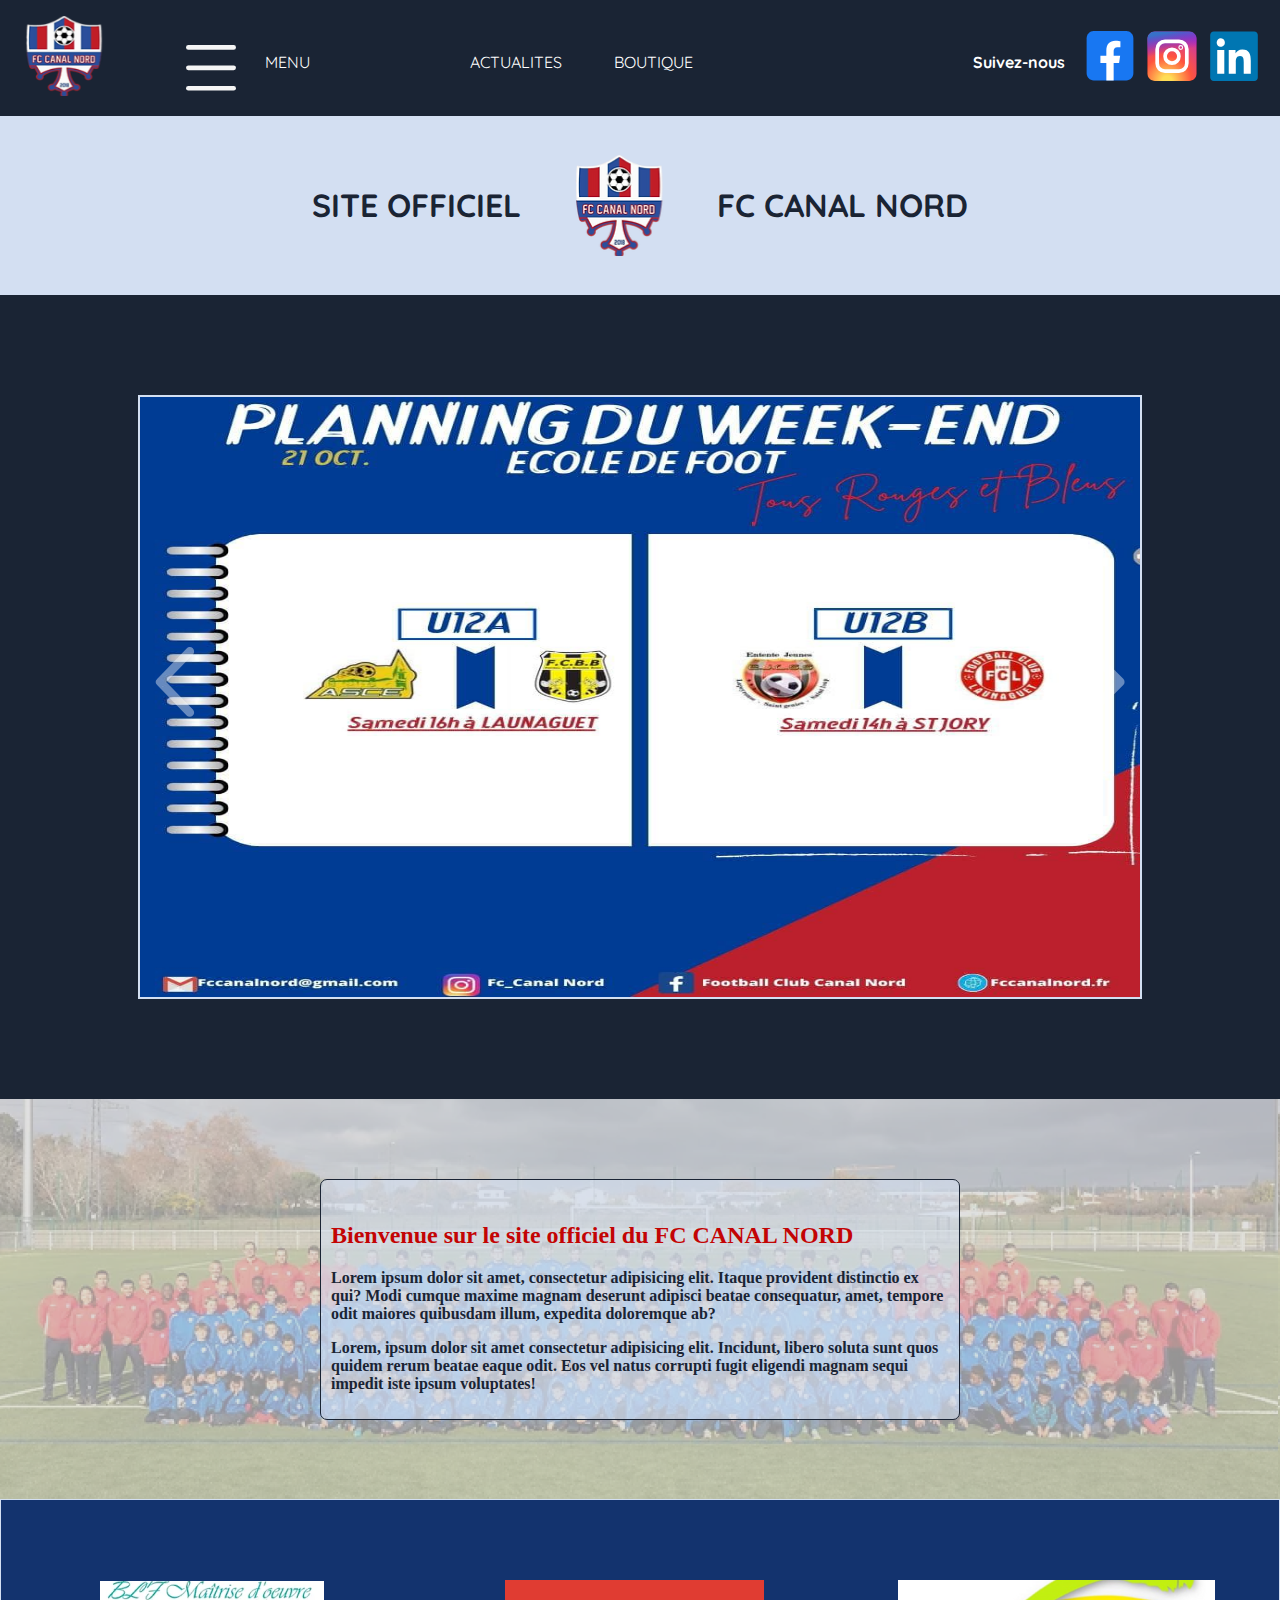
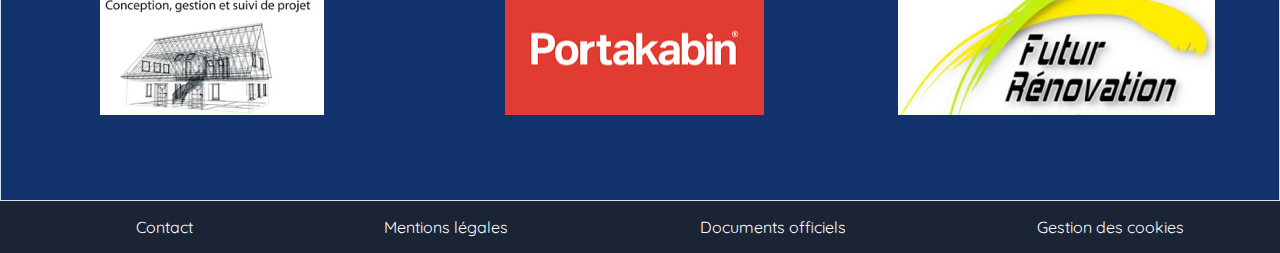
==== commit 91151a1a: "form" ====
--- a/index.html
+++ b/index.html
@@ -20,21 +20,22 @@
                 <img src="images/logo.png" alt="logo" height="80vh" width="80vw">
             </div>
 
-            <div class="burger">
-                <!--icone burger-->
-                <label class="menu-label" for="menu-cb">
+            <div class="burger">          
+                <button id="btnopen" class="menu-label">
                     <svg xmlns="http://www.w3.org/2000/svg" width="50" height="50" viewBox="0 0 64 59" fill="none">
                         <path d="M61 3.10204H3" stroke="#F5F5F5" stroke-width="5.9421" stroke-linecap="round"/>
                         <path d="M61 29.2917H3" stroke="#F5F5F5" stroke-width="5.9421" stroke-linecap="round"/>
                         <path d="M61 55.4814H3" stroke="#F5F5F5" stroke-width="5.9421" stroke-linecap="round"/>
                     </svg>
-                </label>
-                <input id="menu-cb" class="menu-cb" type="checkbox">
+                </button>
             
-                <nav class="menu-nav">
-                    <button id="bt"><svg xmlns="http://www.w3.org/2000/svg" width="40" height="40" viewBox="0 0 206 206" fill="none">
+                <nav id="menu-nav">
+                    <button id="btnClose">
+                        <svg xmlns="http://www.w3.org/2000/svg" width="30" height="30" viewBox="0 0 206 206" fill="none">
                         <path d="M13 13L192.837 192.837M13 192.837L192.837 13" stroke="#1A2434" stroke-width="25.691" stroke-linecap="round" stroke-linejoin="round"/>
-                        </svg></button>
+                        </svg>
+                    </button>
+                    <div id="flex">
                     <div class="club">
                         <ul>
                             <li class="menu-item">LE CLUB</li>
@@ -61,6 +62,7 @@
                             <li class="menu-item"><a class="menu-link" href="#">Contact</a></li>
                             <li class="menu-item"><a class="menu-link" href="demandeEssai.html">Demande d'essai</a></li>
                         </ul>
+                    </div>
                     </div>
             
                 </nav>        
--- a/style.css
+++ b/style.css
@@ -70,8 +70,9 @@
     display: grid;
     align-content: center;
     justify-content: center;
-}
-
+    background-color: #1a2434;
+    border: none;
+}
 
 #menu{
     grid-column: 1;
@@ -89,7 +90,7 @@
     transition: .1s;
 }
 a:hover{
-    text-decoration: underline;
+    text-decoration: none;
     transform: scale(1.2);
 }
 
@@ -116,18 +117,20 @@
 ul{
     list-style-type: none;
 }
-
-.menu-nav{
+#flex{
+    display: flex;
+    flex-direction: row;
+    width: 50vw;
+}
+#menu-nav{
     position: absolute;
-    top: 8em;
-    left: 0;
-    display: flex;
+    top: 7.2em;
     justify-content: space-around;
-    background-color:#D3DFF2;
-    color: #1a2434;
-    width: 100%;
-    transform: translateX(-100vw);
-    /*z-index: 3;*/
+    background-color:white;
+    color: #1a2434;
+    display: none;
+    /*transform: translateX(-100vw);*/
+    z-index: 99;
     transition: all 1.5s ease-in-out;
 }
 .menu-item{
@@ -136,31 +139,26 @@
 }
 .menu-link{
     color: #1a2434;
-}
-li{
-    transition: .1s;
-}
-li:hover{
-    transform: scale(1.1);
-}
-
-.menu-cb:checked ~ .menu-nav{
-    transform: translateX(0);
-    
-}
-
-#bt{
+    text-decoration: none;
+}
+/*li{
+    transition: .1s;
+}*/
+.menu-link:hover{
+    background-color: #C30404;
+    transform: scale(1.5);
+}
+
+#btnClose{
     display: flex;
     justify-content: center;
-    width: 40px;
-    height: 40px;
-    background-color: #D3DFF2;
+    background-color: white;
     border-style: none;
     transition: .1s;
-    margin-top: 2em;
-}
-#bt:hover{
-    transform: scale(1.5);
+    margin: 1em;
+}
+#btnClose:hover{
+    transform: scale(1);
     cursor: pointer;
 }
 
@@ -294,70 +292,4 @@
 .footer{
     display: flex;
     justify-content: space-around;
-}
-
-/* Demande d'essai*/
-/*.background{
-    margin-top: 20vh;
-    height: 200vh;
-    /*background: url(/images/bg1.png), lightgray 50% / cover no-repeat;
-    background: url(images/bg1.jpg);
-    opacity: 0.5;
-    background-repeat: no-repeat;
-    align-items: center;
-
-}*/
-h1{
-    text-align: center;
-    color: #C30404;
-    font-size: 2 em;
-    grid-column: 2;
-    font-family: Tahoma, Geneva, Verdana, sans-serif;
-}
-
-#form{
-    display: grid;
-    grid-template-columns: 25vw 50vw 25vw;
-    grid-template-rows: repeat();
-    margin-top: 5em;
-}
-
-p{
-    grid-column: 2;
-    grid-row: 2;
-    font-family: 'Segoe UI', Tahoma, Geneva, Verdana, sans-serif;
-    text-align: center;
-}
-
-#formulaire{
-    grid-column: 2;
-    grid-row: 3;
-    background: rgba(26,36,52,0.5);
-    margin-top: 5em;
-    margin-bottom: 5em;
-}
-
-input{
-    width: 20vw;
-    height: 4vh;
-    margin: 2em;
-}
-
-button{
-    font-family: Quicksand;
-    background-color: #C30404;
-    color: white;
-    border: solid white 1px;
-    border-radius: 3px;
-    height: 5vh;
-    width: 10vw;
-    cursor: pointer;
-    margin: 1em;
-}
-
-#message{
-    width: 45vw;
-    height: 20vh;
-    margin: 1em;
-
 }